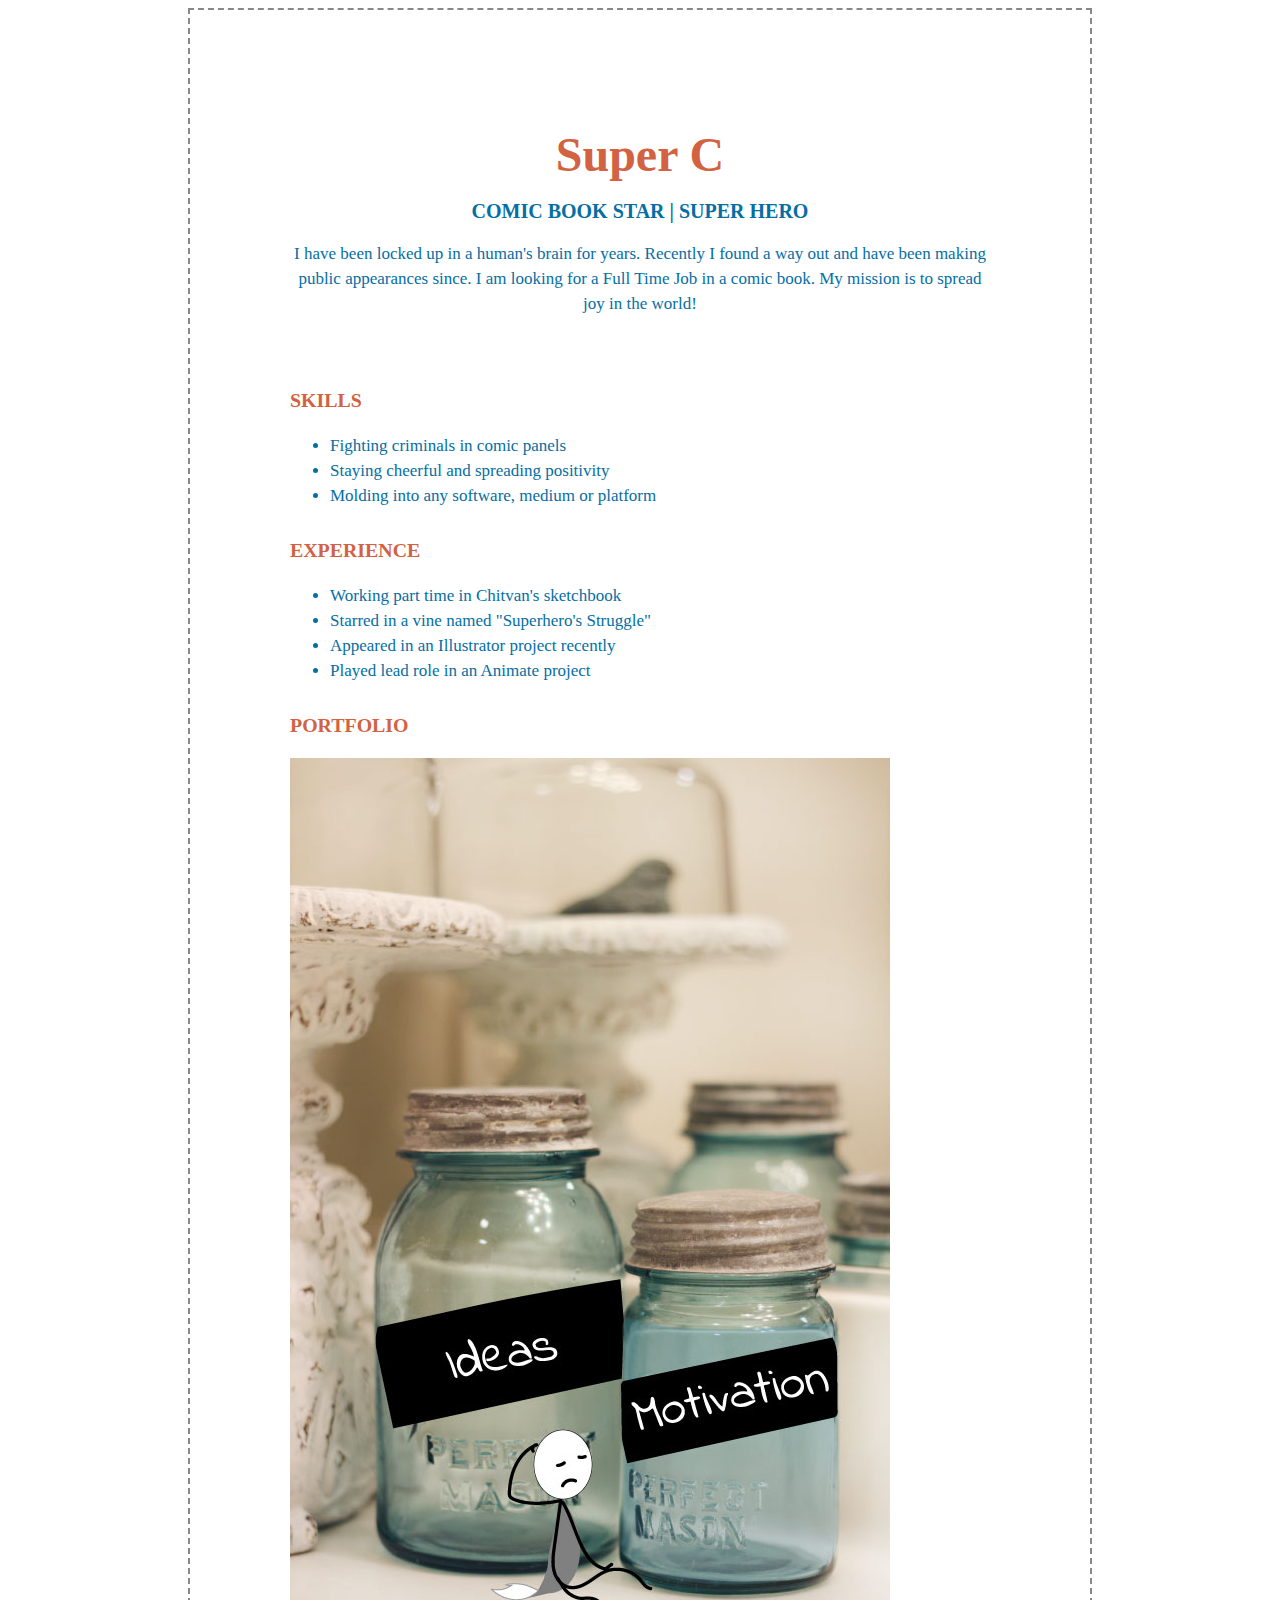
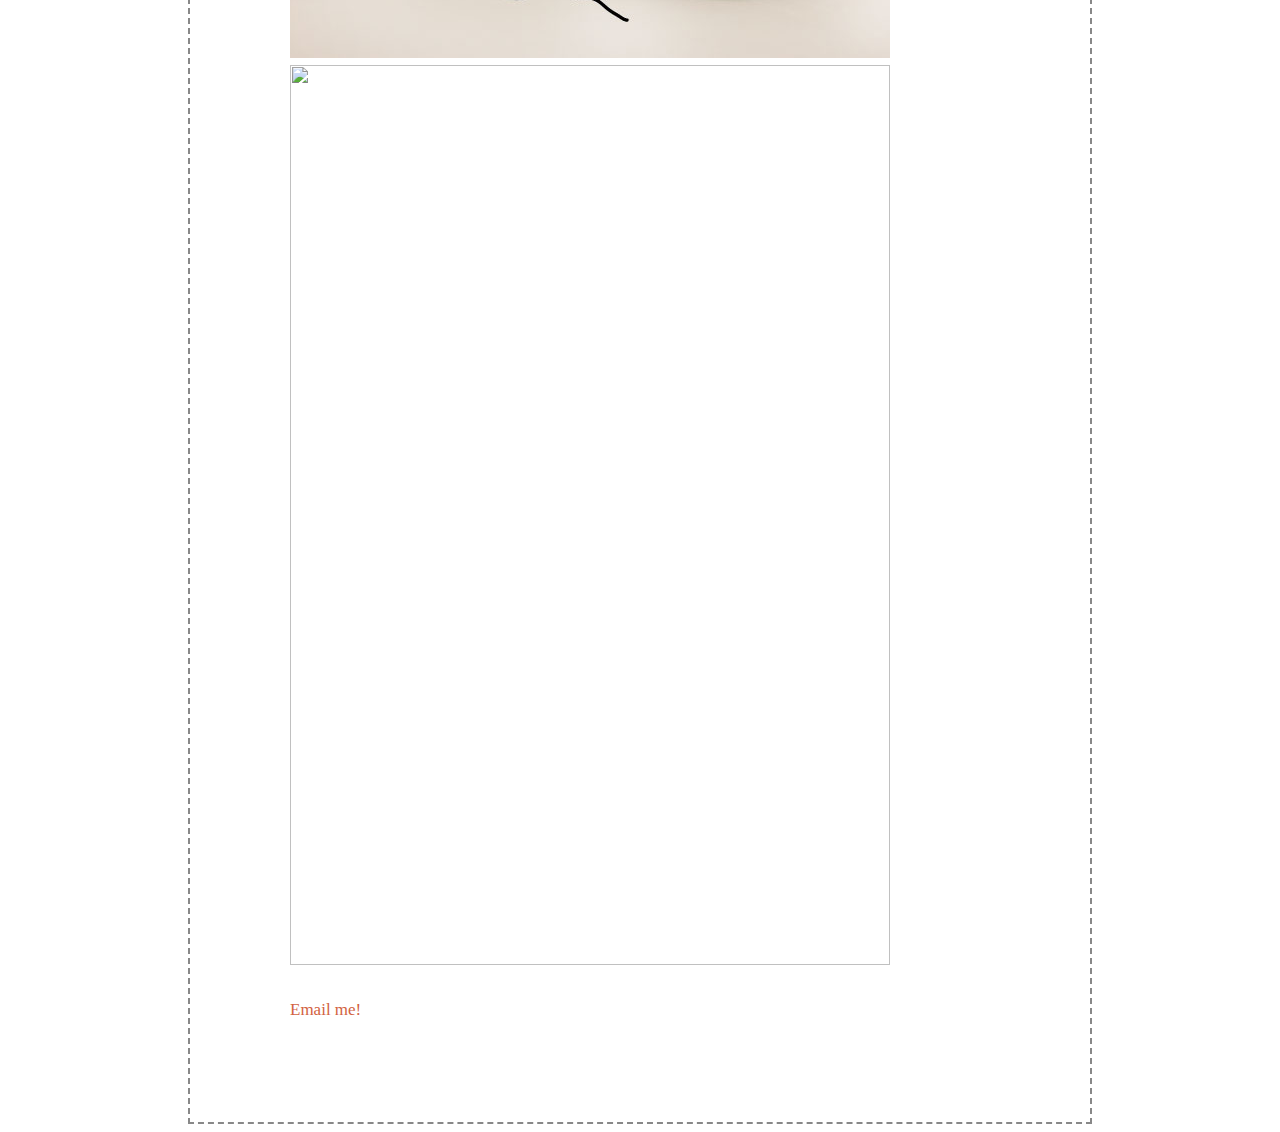
==== index.html @ e5602f8b "Moving files" ====
<!DOCTYPE html>

<html>
<head>

	<title>SuperC Resume</title>
	<link rel="stylesheet" href="css/resume.css">
	
</head>
<body>
	<h1>Super C</h1>

	<h2>Comic Book Star | Super Hero </h2>
	
	<p>I have been locked up in a human's brain for years. Recently I found a way out and have been making
	public appearances since. I am looking for a Full Time Job in a comic book. My mission is to spread joy in 
	the world!</p>
	<br>
	
	<h3>SKILLS</h3>

	<ul>

		<li>Fighting criminals in comic panels</li>
		<li>Staying cheerful and spreading positivity</li>
		<li>Molding into any software, medium or platform</li>

	</ul>

	
	<h3>EXPERIENCE</h3>

	<ul>
		<li>Working part time in Chitvan's sketchbook</li>
		<li>Starred in a vine named "Superhero's Struggle"</li>
		<li>Appeared in an Illustrator project recently</li>
		<li>Played lead role in an Animate project</li>

	</ul>

	<h3>PORTFOLIO</h3>
	
	<div>
		<img src="images/illustrator.jpg" alt=""><br>
	</div>
	<div>
		<img src="images/animate.gif" width="600" height="900" alt="">
	</div>
	
	<br>

	<div> 
		<a href="mailto:cgupta@mail.ccsf.edu">Email me!</a> 
	</div>
	

	
</body>

</html>
---- css/resume.css ----
body {
	width: 700px;
	padding: 100px;
	margin-left: auto;
	margin-right: auto;
	background-color: #ffffff;
	border: 2px dashed #888;
}

body {
	font-family: "Comic Sans MS", serif;
	font-size: 17px;
	line-height: 25px;
	color: #056ea4;
	text-align: center;
}

a {
	color: #d26241;
	text-decoration: none;
	align-self: flex-start;
}

ul {
	list-style: disc;
	
	text-align: left;
}

h1 {
	color: #d26241;
	font-size: 48px;
}

h2 {
	text-transform: uppercase;
	font-size: 20px;
}

h3 {
	color: #d26241;
	padding-top: 10px;
	text-align: left;
}

div {
	text-align: left;
}
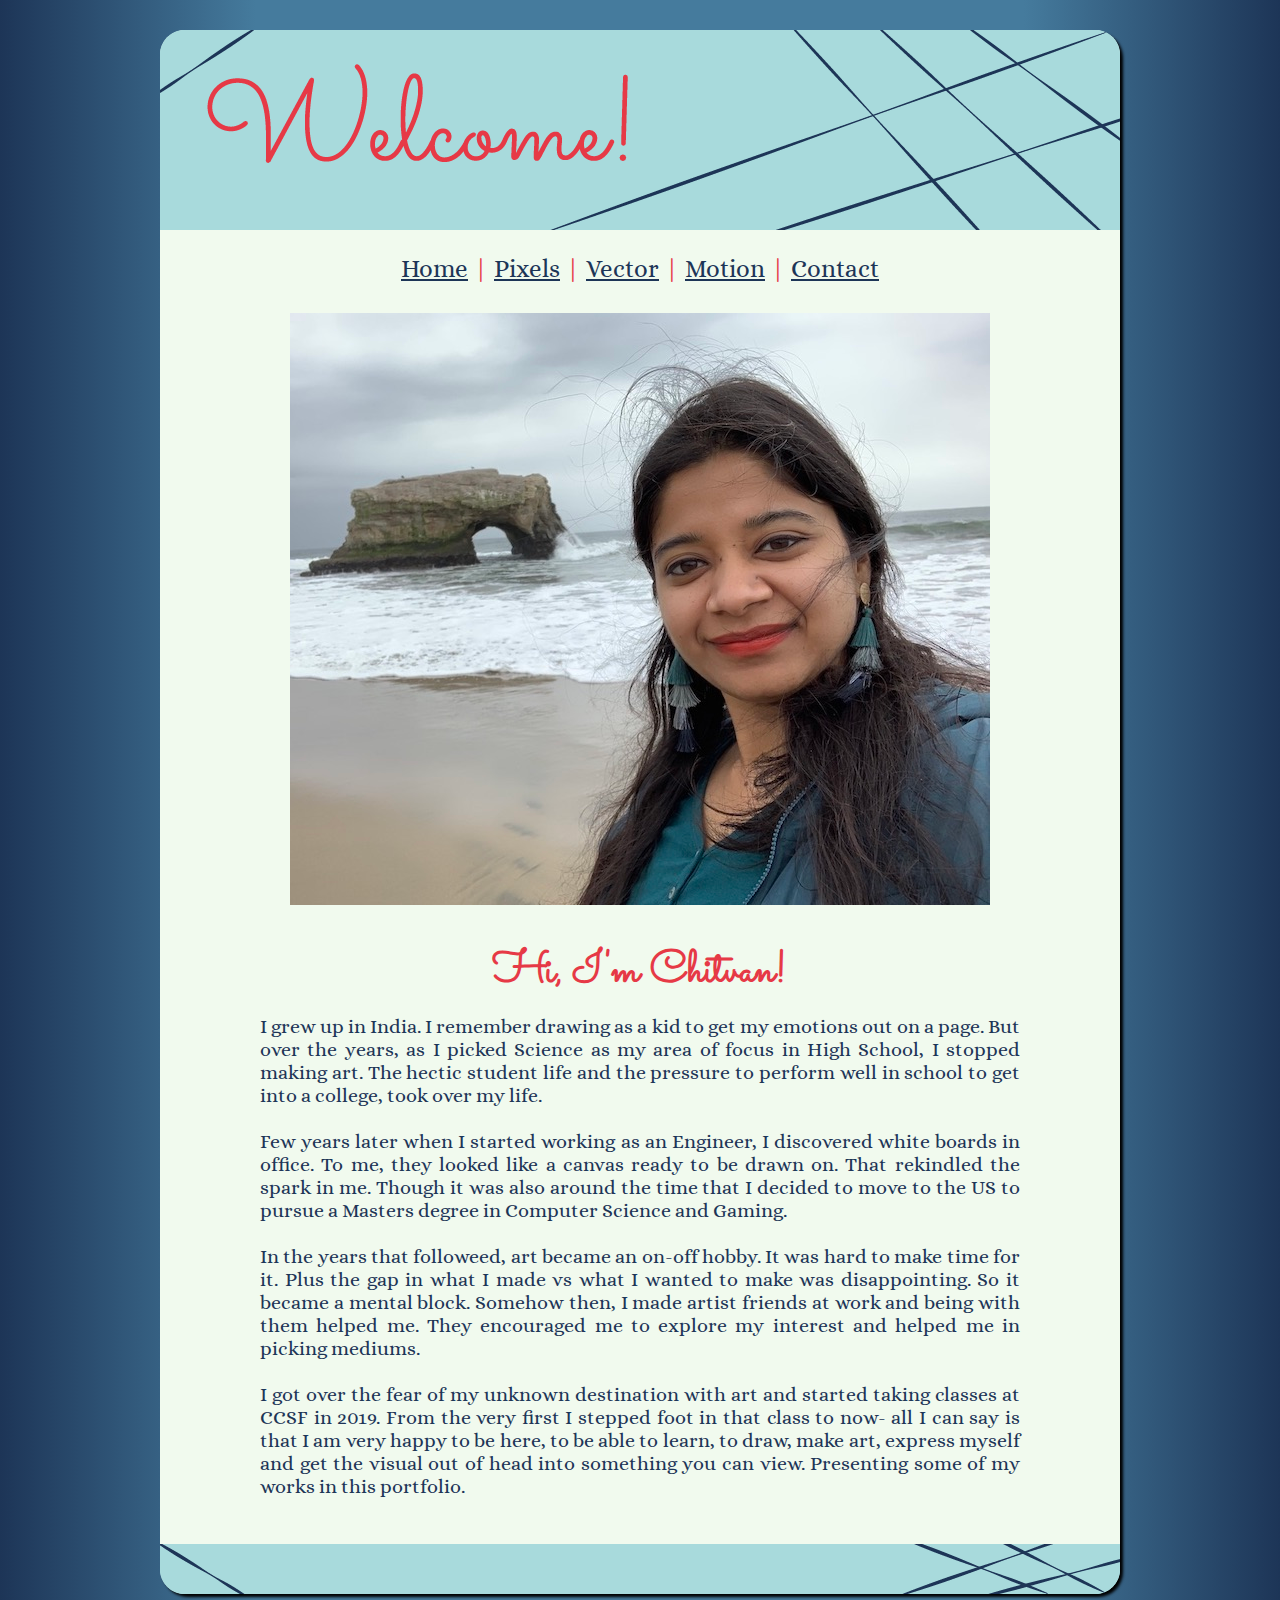
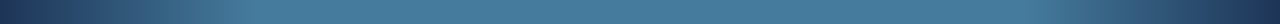
==== commit dcff6e32: "Updated contents with vmd final project" ====
--- a/index.html
+++ b/index.html
@@ -1,60 +1,75 @@
 <!DOCTYPE html>
 
 <html>
-<head>
 
-	<title>SuperC Resume</title>
-	<link rel="stylesheet" href="css/resume.css">
-	
-</head>
-<body>
-	<h1>Super C</h1>
+	<head>
 
-	<h2>Comic Book Star | Super Hero </h2>
-	
-	<p>I have been locked up in a human's brain for years. Recently I found a way out and have been making
-	public appearances since. I am looking for a Full Time Job in a comic book. My mission is to spread joy in 
-	the world!</p>
-	<br>
-	
-	<h3>SKILLS</h3>
+		<title>About me</title>
 
-	<ul>
+	    <link rel="stylesheet" href="css/main.css">
+		<link rel="preconnect" href="https://fonts.gstatic.com">
+		<link href="https://fonts.googleapis.com/css2?family=Alice&family=Sacramento&display=swap" rel="stylesheet">
+	</head>
 
-		<li>Fighting criminals in comic panels</li>
-		<li>Staying cheerful and spreading positivity</li>
-		<li>Molding into any software, medium or platform</li>
 
-	</ul>
+	<body>
+
+			<header>
+
+				<img src="images/welcomeBanner.png">
+
+			</header>
+
+			<nav>
+					
+                <a href="index.html">Home</a>  |
+                <a href="pixels.html">Pixels</a>  | 
+                <a href="vector.html">Vector</a>  | 
+                <a href="motion.html">Motion</a>  | 
+				<a href="contact.html">Contact</a>
+					
+			</nav>
+
+			<section>
+				
+				<img src="images/me.jpg"/>
+				 
+			</section>
+
+			<article>
+				
+				<h1>Hi, I'm Chitvan!</h1>
+					
+				<p>
+					I grew up in India. I remember drawing as a kid to get my emotions 
+					out on a page. But over	the
+					years, as I picked Science as my area of focus in High School, I stopped making art. The hectic
+					student life and the pressure to perform well in school to get into a college, took over my life.
+					<br><br>
+					Few years later when I started working as an Engineer, I discovered white boards in office. To me, 
+					they looked like a canvas ready to be drawn on. That rekindled the spark in me. Though it was also 
+					around the time that I decided to move to the US to pursue a Masters degree in Computer Science and 
+					Gaming.
+					<br><br>
+					In the years that followeed, art became an on-off hobby. It was hard to make time for it. Plus the 
+					gap in what I made vs what I wanted to make was disappointing. So it became a mental block. Somehow 
+					then, I made artist friends at work and being with them helped me. They encouraged me to explore my 
+					interest and helped me in picking mediums.
+					<br><br>
+					I got over the fear of my unknown destination with art and started taking classes at CCSF in 2019. 
+					From the very first I stepped foot in that class to now- all I can say is that I am very happy to be
+					here, to be able to learn, to draw, make art, express myself and get the visual out of head into 
+					something you can view. Presenting some of my works in this portfolio.
+				</p>
+				<br>
+				<br>
+				
+			</article>
+
+			<footer>			
+				<img src="images/footer.png" alt=""/>
+			</footer>
+	</body>
 
 	
-	<h3>EXPERIENCE</h3>
-
-	<ul>
-		<li>Working part time in Chitvan's sketchbook</li>
-		<li>Starred in a vine named "Superhero's Struggle"</li>
-		<li>Appeared in an Illustrator project recently</li>
-		<li>Played lead role in an Animate project</li>
-
-	</ul>
-
-	<h3>PORTFOLIO</h3>
-	
-	<div>
-		<img src="images/illustrator.jpg" alt=""><br>
-	</div>
-	<div>
-		<img src="images/animate.gif" width="600" height="900" alt="">
-	</div>
-	
-	<br>
-
-	<div> 
-		<a href="mailto:cgupta@mail.ccsf.edu">Email me!</a> 
-	</div>
-	
-
-	
-</body>
-
 </html>--- a/css/main.css
+++ b/css/main.css
@@ -0,0 +1,74 @@
+
+			html {
+				background: #457b9d linear-gradient(to right, 
+				#1D3557 0%,
+				#457b9d 20%,
+				#457b9d 80%,
+				#1D3557 100%);
+			}
+			
+			body {
+				width: 960px;
+				margin: 30px auto;
+				border-radius: 25px;
+				background-color: #F1FAEE;
+				text-align: center;
+				box-shadow: 3px 3px 3px #000;
+			}
+			
+			footer {
+				height: 50px;
+				background: #457b9d;
+				border-radius: 25px;
+			}
+
+			a {
+		      	color: #1D3557;
+			}
+			
+			a:hover {
+				color: #E63946;
+			}
+			
+			section {
+				padding: 20px 0 20px 0;
+			}
+
+			article {
+				padding: 0px 100px 0px 100px;
+			}
+
+			h1 {
+				padding: 10px 0 10px 0;
+				margin: 0px;
+				font-family: 'Sacramento', cursive;
+				font-size: 45px;
+				color: #E63946
+			}
+			
+			b {
+				font-size: 21px;
+			}
+
+			h2 {
+				font-family: 'Sacramento', cursive;
+				font-size: 16px;
+				color: #1D3557				
+			}
+
+			p {
+				font-family: Alice, serif;
+				font-size: 20px;
+				color: #1D3557;
+				text-align: justify;
+				text-justify: inter-word;
+				padding: 0 0 10px 0;
+				margin: 0;
+			}
+			
+			nav {
+				padding: 20px 0 10px 0;
+				font-family: Alice, serif;
+				font-size: 25px;
+				color: #E63946;
+			}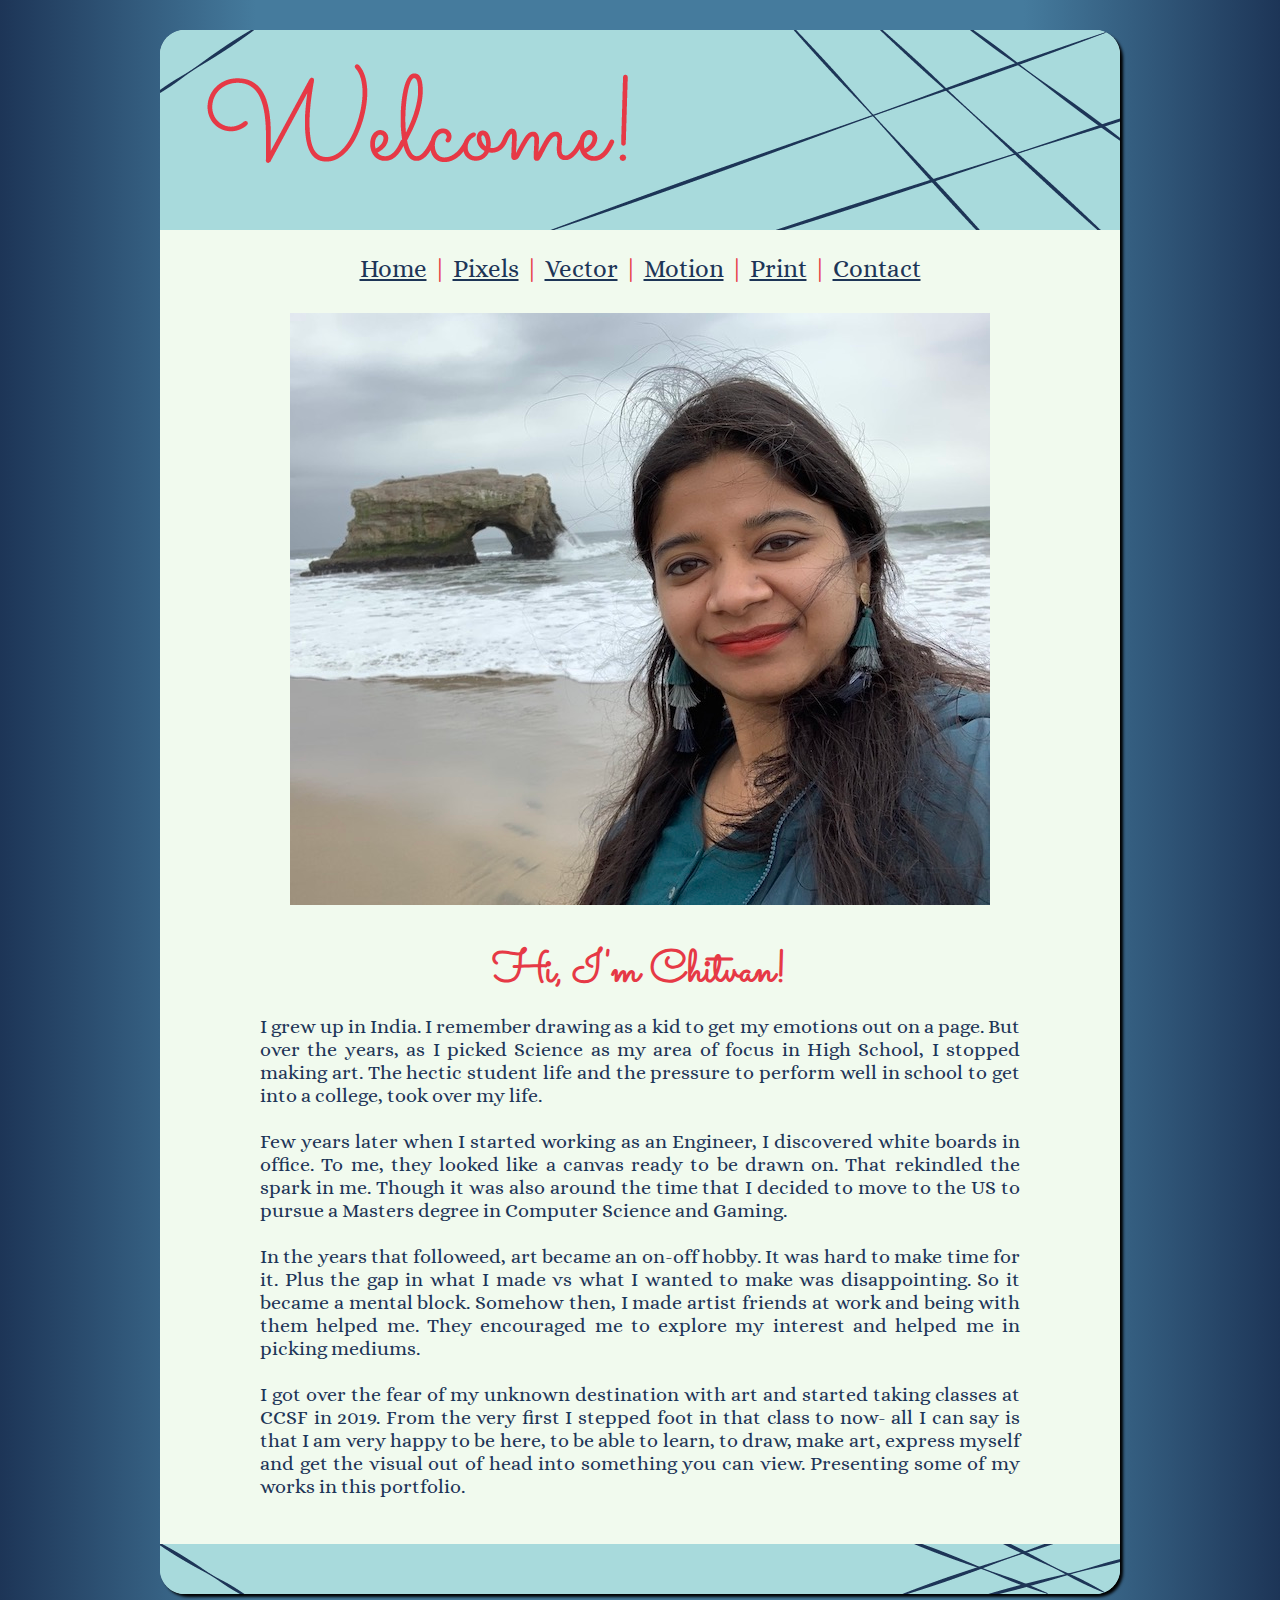
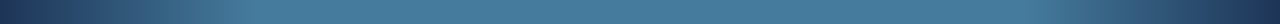
==== commit 583d895d: "Added a page for indesign" ====
--- a/index.html
+++ b/index.html
@@ -4,7 +4,7 @@
 
 	<head>
 
-		<title>About me</title>
+		<title>Chitvan's VMD Final</title>
 
 	    <link rel="stylesheet" href="css/main.css">
 		<link rel="preconnect" href="https://fonts.gstatic.com">
@@ -25,7 +25,8 @@
                 <a href="index.html">Home</a>  |
                 <a href="pixels.html">Pixels</a>  | 
                 <a href="vector.html">Vector</a>  | 
-                <a href="motion.html">Motion</a>  | 
+                <a href="motion.html">Motion</a>  |
+				<a href="print.html">Print</a>  |
 				<a href="contact.html">Contact</a>
 					
 			</nav>
